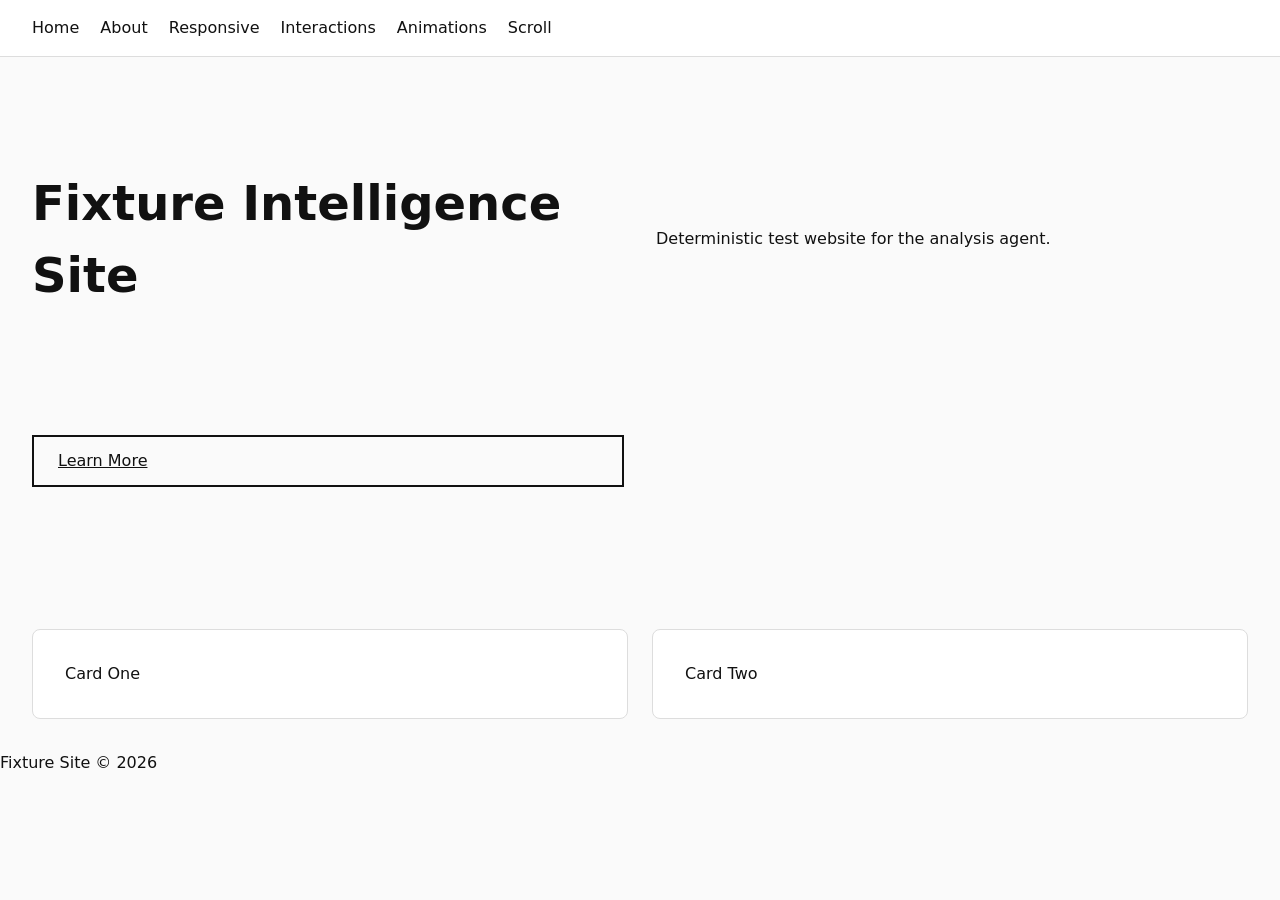
==== tests/fixture_site/index.html @ 4c6e6132 "first commit" ====
<!DOCTYPE html>
<html lang="en">
<head>
  <meta charset="UTF-8">
  <meta name="viewport" content="width=device-width, initial-scale=1.0">
  <title>Fixture Site — Home</title>
  <link rel="stylesheet" href="assets/style.css">
</head>
<body>
  <header class="site-header">
    <nav>
      <a href="index.html">Home</a>
      <a href="about.html">About</a>
      <a href="responsive.html">Responsive</a>
      <a href="interactions.html">Interactions</a>
      <a href="animations.html">Animations</a>
      <a href="scroll.html">Scroll</a>
    </nav>
    <button id="menu-toggle" aria-expanded="false" aria-controls="mobile-menu">Menu</button>
    <div id="mobile-menu" class="mobile-menu hidden">
      <a href="about.html">About</a>
      <a href="responsive.html">Responsive</a>
    </div>
  </header>

  <main>
    <section class="hero">
      <h1 class="hero-title">Fixture Intelligence Site</h1>
      <p class="hero-text">Deterministic test website for the analysis agent.</p>
      <a class="btn cta" href="about.html">Learn More</a>
    </section>

    <section class="grid-section">
      <article class="card">Card One</article>
      <article class="card">Card Two</article>
    </section>
  </main>

  <footer>Fixture Site © 2026</footer>
  <script>
    document.getElementById('menu-toggle').addEventListener('click', function () {
      const menu = document.getElementById('mobile-menu');
      const open = !menu.classList.contains('hidden');
      menu.classList.toggle('hidden', open);
      this.setAttribute('aria-expanded', open ? 'false' : 'true');
    });
  </script>
</body>
</html>
---- tests/fixture_site/assets/style.css ----
* { box-sizing: border-box; margin: 0; padding: 0; }

body {
  font-family: system-ui, sans-serif;
  line-height: 1.5;
  color: #111;
  background: #fafafa;
}

.site-header {
  display: flex;
  justify-content: space-between;
  align-items: center;
  padding: 1rem 2rem;
  background: #fff;
  border-bottom: 1px solid #ddd;
}

nav a { margin-right: 1rem; color: #111; text-decoration: none; }

.hero {
  display: grid;
  grid-template-columns: 1fr 1fr;
  gap: 2rem;
  padding: 4rem 2rem;
  min-height: 60vh;
  align-items: center;
}

.hero-title { font-size: 3rem; }

.btn, .cta, .hover-btn {
  display: inline-block;
  padding: 0.75rem 1.5rem;
  border: 2px solid #111;
  background: transparent;
  color: #111;
  cursor: pointer;
  transition: background 0.3s, color 0.3s, transform 0.2s;
}

.btn:hover, .cta:hover, .hover-btn:hover {
  background: #111;
  color: #fff;
  transform: scale(1.03);
}

.grid-section, .responsive-grid {
  display: grid;
  grid-template-columns: 1fr 1fr;
  gap: 1.5rem;
  padding: 2rem;
}

.card, .col {
  padding: 2rem;
  background: #fff;
  border: 1px solid #ddd;
  border-radius: 8px;
}

.mobile-menu, .nav-panel, .hidden { display: none; }

#menu-toggle, #menu-btn { display: none; }

@media (max-width: 768px) {
  .hero { grid-template-columns: 1fr; text-align: center; }
  .hero-title { font-size: 2rem; }
  .grid-section, .responsive-grid { grid-template-columns: 1fr; }
  nav { display: none; }
  #menu-toggle, #menu-btn { display: inline-block; }
  .mobile-menu:not(.hidden), .nav-panel:not(.hidden) { display: block; padding: 1rem; }
}

.animate-title {
  animation: fadeUp 0.8s ease forwards;
  opacity: 0;
}

@keyframes fadeUp {
  from { opacity: 0; transform: translateY(40px); }
  to { opacity: 1; transform: translateY(0); }
}

.transition-box {
  margin: 2rem;
  padding: 2rem;
  background: #eee;
  transition: transform 0.4s ease;
}

.transition-box:hover { transform: scale(1.05); }

.sticky-header {
  position: sticky;
  top: 0;
  z-index: 10;
  padding: 1rem 2rem;
  background: #fff;
  border-bottom: 1px solid #ccc;
}

.parallax-block {
  height: 300px;
  margin: 4rem 2rem;
  background: #ddd;
  display: flex;
  align-items: center;
  justify-content: center;
}

.accordion { margin: 2rem; }
.accordion summary { cursor: pointer; font-weight: 600; }
.tabs { display: flex; gap: 0.5rem; margin: 2rem; }
[role="tab"] { padding: 0.5rem 1rem; cursor: pointer; }
[role="tab"][aria-selected="true"] { background: #111; color: #fff; }
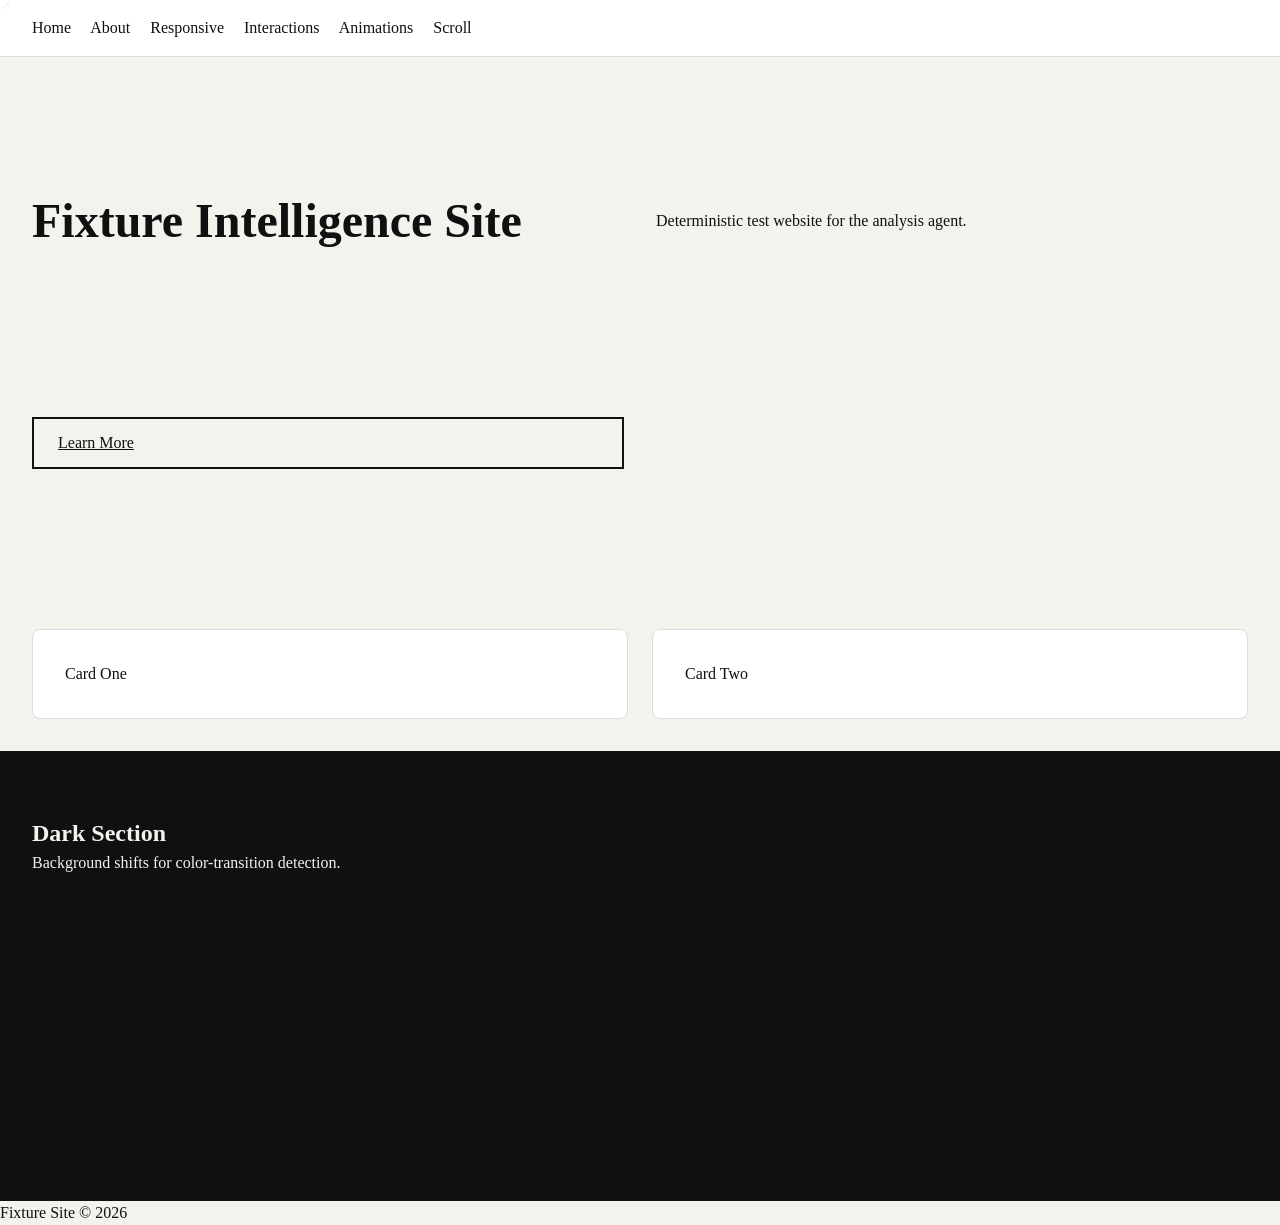
==== commit 222d4f82: "Enhance website analysis features with new motion and design intelligence capabilities. Updated READ" ====
--- a/tests/fixture_site/index.html
+++ b/tests/fixture_site/index.html
@@ -7,6 +7,13 @@
   <link rel="stylesheet" href="assets/style.css">
 </head>
 <body>
+  <div id="preloader" class="preloader" aria-busy="true">
+    <div class="preloader-logo">FIXTURE</div>
+    <div class="preloader-pct" id="preloader-pct">0%</div>
+  </div>
+
+  <div id="cursor" class="custom-cursor"></div>
+
   <header class="site-header">
     <nav>
       <a href="index.html">Home</a>
@@ -27,23 +34,21 @@
     <section class="hero">
       <h1 class="hero-title">Fixture Intelligence Site</h1>
       <p class="hero-text">Deterministic test website for the analysis agent.</p>
-      <a class="btn cta" href="about.html">Learn More</a>
+      <a class="btn cta" href="about.html" data-magnetic>Learn More</a>
     </section>
 
     <section class="grid-section">
       <article class="card">Card One</article>
       <article class="card">Card Two</article>
     </section>
+
+    <section class="color-shift dark-section">
+      <h2>Dark Section</h2>
+      <p>Background shifts for color-transition detection.</p>
+    </section>
   </main>
 
   <footer>Fixture Site © 2026</footer>
-  <script>
-    document.getElementById('menu-toggle').addEventListener('click', function () {
-      const menu = document.getElementById('mobile-menu');
-      const open = !menu.classList.contains('hidden');
-      menu.classList.toggle('hidden', open);
-      this.setAttribute('aria-expanded', open ? 'false' : 'true');
-    });
-  </script>
+  <script src="assets/motion.js"></script>
 </body>
 </html>
--- a/tests/fixture_site/assets/style.css
+++ b/tests/fixture_site/assets/style.css
@@ -1,10 +1,49 @@
 * { box-sizing: border-box; margin: 0; padding: 0; }
 
 body {
-  font-family: system-ui, sans-serif;
+  font-family: "Georgia", "Times New Roman", serif;
   line-height: 1.5;
-  color: #111;
-  background: #fafafa;
+  color: #101010;
+  background: #f4f2ed;
+}
+
+body.has-custom-cursor, body.has-custom-cursor * {
+  cursor: none !important;
+}
+
+.preloader {
+  position: fixed;
+  inset: 0;
+  z-index: 9999;
+  background: #101010;
+  color: #f4f2ed;
+  display: flex;
+  flex-direction: column;
+  align-items: center;
+  justify-content: center;
+  transition: transform 0.4s ease, opacity 0.4s ease;
+}
+
+.preloader.exit {
+  transform: translateY(-100%);
+  opacity: 0;
+}
+
+.preloader-logo { font-size: 2rem; letter-spacing: 0.2em; margin-bottom: 1rem; }
+.preloader-pct { font-family: monospace; }
+
+.custom-cursor {
+  position: fixed;
+  top: 0;
+  left: 0;
+  width: 18px;
+  height: 18px;
+  margin: -9px 0 0 -9px;
+  border: 1px solid #101010;
+  border-radius: 50%;
+  pointer-events: none;
+  z-index: 10000;
+  mix-blend-mode: difference;
 }
 
 .site-header {
@@ -27,7 +66,16 @@
   align-items: center;
 }
 
-.hero-title { font-size: 3rem; }
+.hero-title {
+  font-size: 3rem;
+  animation: fadeUp 0.9s ease forwards;
+  opacity: 0;
+}
+
+@keyframes fadeUp {
+  from { opacity: 0; transform: translateY(40px); }
+  to { opacity: 1; transform: translateY(0); }
+}
 
 .btn, .cta, .hover-btn {
   display: inline-block;
@@ -59,6 +107,13 @@
   border-radius: 8px;
 }
 
+.dark-section {
+  background: #101010;
+  color: #f4f2ed;
+  padding: 4rem 2rem;
+  min-height: 50vh;
+}
+
 .mobile-menu, .nav-panel, .hidden { display: none; }
 
 #menu-toggle, #menu-btn { display: none; }
@@ -70,16 +125,13 @@
   nav { display: none; }
   #menu-toggle, #menu-btn { display: inline-block; }
   .mobile-menu:not(.hidden), .nav-panel:not(.hidden) { display: block; padding: 1rem; }
+  .custom-cursor { display: none; }
+  body.has-custom-cursor, body.has-custom-cursor * { cursor: auto !important; }
 }
 
 .animate-title {
   animation: fadeUp 0.8s ease forwards;
   opacity: 0;
-}
-
-@keyframes fadeUp {
-  from { opacity: 0; transform: translateY(40px); }
-  to { opacity: 1; transform: translateY(0); }
 }
 
 .transition-box {
@@ -109,6 +161,49 @@
   justify-content: center;
 }
 
+.pin-section {
+  height: 120vh;
+  position: relative;
+}
+
+.pin-inner {
+  position: sticky;
+  top: 20vh;
+  padding: 2rem;
+  background: #e8e4dc;
+  border: 1px solid #ccc;
+}
+
+.horizontal-section {
+  height: 150vh;
+  overflow: hidden;
+}
+
+.horizontal-track {
+  display: flex;
+  gap: 1rem;
+  padding: 2rem;
+  will-change: transform;
+}
+
+.h-card {
+  min-width: 280px;
+  height: 200px;
+  background: #fff;
+  border: 1px solid #ccc;
+  display: flex;
+  align-items: center;
+  justify-content: center;
+}
+
+.mask-img {
+  width: 400px;
+  height: 240px;
+  display: block;
+  margin: 2rem auto;
+  clip-path: inset(0 100% 0 0);
+}
+
 .accordion { margin: 2rem; }
 .accordion summary { cursor: pointer; font-weight: 600; }
 .tabs { display: flex; gap: 0.5rem; margin: 2rem; }
